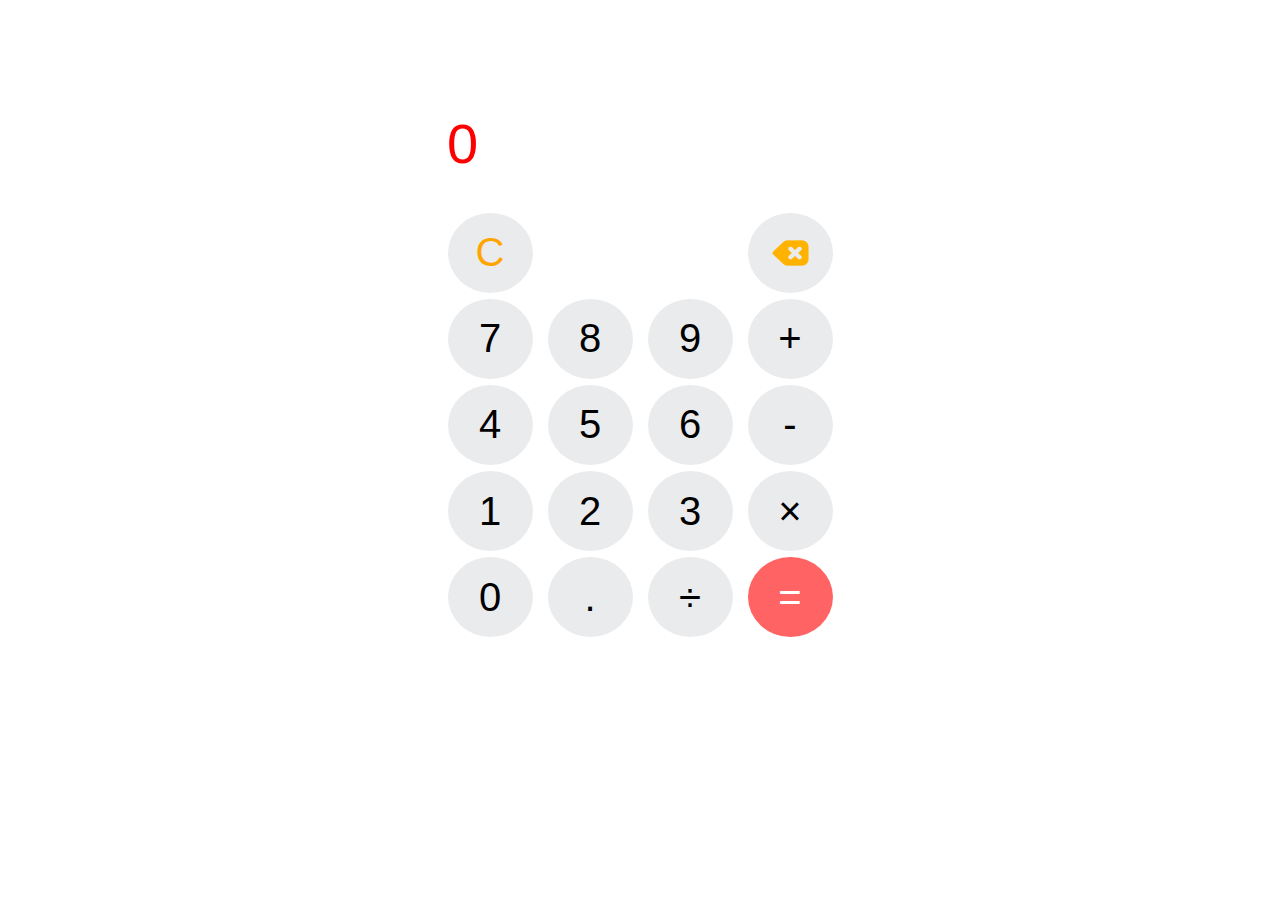
==== index.html @ e208d0fc "Add files via upload" ====
<!DOCTYPE html>
<html>
<head>
   
    <meta charset="UTF-8">
    <meta name="viewport" user-scalable=no content="width=device-width, initial-scale=1.0">

    <meta http-equiv="content-type" content="text/html; charset=utf-8" />
    <link rel= “manifest” href= “manifest.json” />
    <title>Calculator</title>
    <link rel="icon" type="image/x-icon" href="logo.png">
    <style>
        body {
            height: 100%;
            width: 100%;
            margin: 0;
            font-style: bold;
            display: flex;
            justify-content: center;
            align-items: center;

        }
        .rootDiv {
            
            height: 290px;
            width: 400px;
            border: 1px;
            border-color: #000000;
            border-radius: 10px;
        }
        .topScreen {
            height: 30%;
            width: 100%;
            background: white;

        }
        .bottomScreen {
            margin-top: 120px;
            height: 70%;
            width: 100%;
            background: white;
        }
        #screen {
            width: 100%;
            font-size: 350%;
            color: red;
            pointer-events: none;
            border: 0;
            margin-top: 110px;
            margin-left: 5px;
        }
        .raws {
            height: 40%;
            width: 100%;


        }
        .buttonBack {
            height: 100%;
            width: 25%;
            display: flex;
            float: left;
            justify-content: center;
            align-items: center;
            margin-top: 5px;
        }
        .nullBack {
            height: 100%;
            width: 25%;
            display: flex;
            float: left;
            justify-content: center;
            align-items: center;
            margin-top: 5px;
        }

        .btn {
            height: 80px;
            width: 85%;
            font-size: 250%;
            font-style: bold;
            background: #EAEBED;
            border: 1px;
            border-radius: 50%;
        }
        #nullbtn {
            height: 80px;
            width: 85%;
            font-size: 250%;
            font-style: bold;
            background: #fff;
            border: 1px;
            border-radius: 50%;
        }
        .equalto {
            height: 80px;
            width: 85%;
            font-size: 250%;
            font-style: bold;
            background: #FF6363;
            border: 1px;
            color: white;
            border-radius: 50%;

        }
        #buttonC {
            height: 80px;
            width: 85%;
            font-size: 250%;
            font-style: bold;
            background: #EAEBED;
            border: 1px;
            color: orange;
            border-radius: 50%;

        }
        #buttonBack {
            height: 80px;
            width: 85%;
            font-size: 250%;
            font-style: bold;
            background: #EAEBED;
            border: 1px;
            color: orange;
            border-radius: 50%;
        }
        #backBtn{
            height: 80px;
            width: 85%;
            font-size: 250%;
            font-style: bold;
            background: #EAEBED;
            border: 1px;
            border-radius: 50%;
        }
        
    </style>
    <script src="script.js"></script>
</head>
<body>
    <div class="rootDiv">
        <div class="topScreen">
            
            <input type="text" id="screen" value="0" readonly>
        </div>
        <div class="bottomScreen">
            <div class="raws">
                <div class="buttonBack">
                    <button onclick="clearText()" id="buttonC">C</button>
                </div>
                <div class="buttonBack">
                    <button id="nullbtn"> </button>
                </div>
                <div class="buttonBack">
                    <button id="nullbtn"> </button>
                </div>
                <div class="buttonBack">
                    <img src="back.png" onclick="backClick" id="backBtn">
                </div>
            </div>
            <div class="raws">
                <div class="buttonBack">
                    <button onclick="bClick(7)" class="btn">7</button>
                </div>
                <div class="buttonBack">
                    <button onclick="bClick(8)" class="btn">8</button>
                </div>
                <div class="buttonBack">
                    <button onclick="bClick(9)" class="btn">9</button>
                </div>
                <div class="buttonBack">
                    <button onclick="bClick('+')" class="btn" id="num7">+</button>
                </div>
            </div>
            <div class="raws">
                <div class="buttonBack">
                    <button onclick="bClick(4)" class="btn">4</button>
                </div>
                <div class="buttonBack">
                    <button onclick="bClick(5)" class="btn">5</button>
                </div>
                <div class="buttonBack">
                    <button onclick="bClick(6)" class="btn">6</button>
                </div>
                <div class="buttonBack">
                    <button onclick="bClick('-')" class="btn">-</button>
                </div>
            </div>
            <div class="raws">
                <div class="buttonBack">
                    <button onclick="bClick(1)" class="btn">1</button>
                </div>
                <div class="buttonBack">
                    <button onclick="bClick(2)" class="btn">2</button>
                </div>
                <div class="buttonBack">
                    <button onclick="bClick(3)" class="btn">3</button>
                </div>
                <div class="buttonBack">
                    <button onclick="bClick('*')" class="btn">×</button>
                </div>
            </div>
            <div class="raws">
                <div class="buttonBack">
                    <button onclick="bClick(0)" class="btn">0</button>
                </div>
                <div class="buttonBack">
                    <button onclick="bClick('.')" class="btn">.</button>
                </div>
                <div class="buttonBack">
                    <button onclick="bClick('/')" class="btn">÷</button>
                </div>
                <div class="buttonBack">
                    <button onclick="equalTo()" class="equalto">=</button>
                </div>
            </div>
        </div>
    </div>








    <script>
        function bClick(val) {
            if (document.getElementById("screen").value == 0) {
                if (document.getElementById("screen").value >= 10) {} else {
                    document.getElementById("screen").value = ""
                    document.getElementById("screen").value += val
                }

            } else {
                document.getElementById("screen").value += val
            }

        }
       
       
        function backClick(){
           
            const display = document.getElementById('screen');
                var str = displa.value
                var result = str.toString().substring(0, str.toString().length - 1);
                display.value = result
               
               
            
        }



        function equalTo() {

            const display = document.getElementById('screen');
            if (display.value == 169) {
                display.value = 'I Love youh😚💝';

                size = document.getElementById('screen');
                size.style.fontSize = "250%";


            } else {
                if (display.value == 226) {
                    display.value = 'Please wait...';
                    
                    size = document.getElementById('screen');
                    size.style.fontSize = "250%";
                    goPage()
                } else {
                    try {
                        display.value = eval(display.value);
                    } catch (error) {
                        display.value = 'Error';
                    }
                }
            }

        }

        function clearText() {
            document.getElementById("screen").value = "0"
            size = document.getElementById('screen');
            size.style.fontSize = "350%";
        }

        function goPage() {
            setTimeout(function () {
                window.open("secondpage.html");
            }, 3000);
        }
    </script>

</body>
</html>
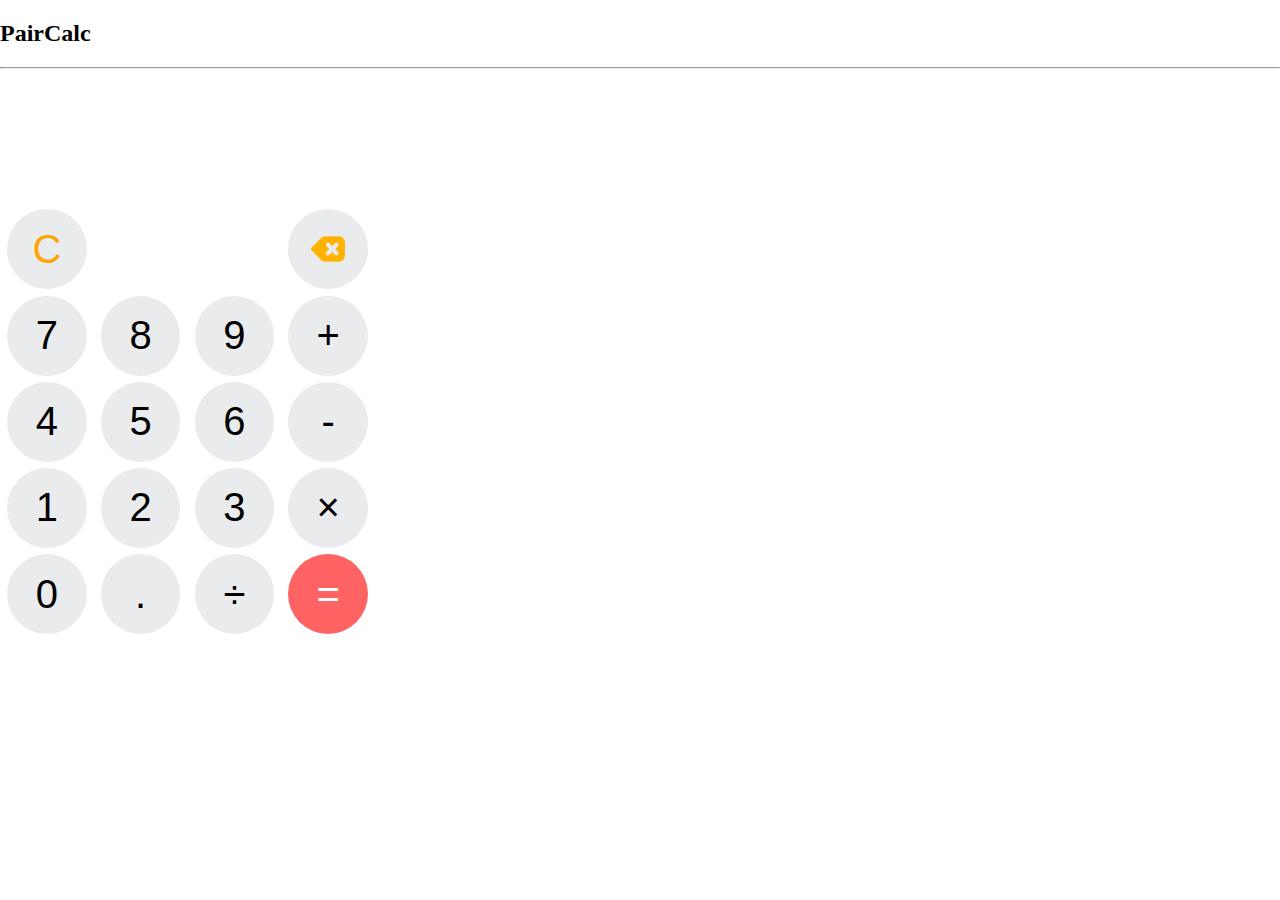
==== commit 72180805: "Add files via upload" ====
--- a/index.html
+++ b/index.html
@@ -1,29 +1,29 @@
 <!DOCTYPE html>
 <html>
 <head>
-   
+
     <meta charset="UTF-8">
     <meta name="viewport" user-scalable=no content="width=device-width, initial-scale=1.0">
 
     <meta http-equiv="content-type" content="text/html; charset=utf-8" />
-    <link rel= “manifest” href= “manifest.json” />
+    <link rel=“manifest” href=“manifest.json” />
     <title>Calculator</title>
     <link rel="icon" type="image/x-icon" href="logo.png">
+    <link href="https://cdn.jsdelivr.net/npm/bootstrap@5.3.1/dist/css/bootstrap.min.css" rel="stylesheet" integrity="sha384-4bw+/aepP/YC94hEpVNVgiZdgIC5+VKNBQNGCHeKRQN+PtmoHDEXuppvnDJzQIu9" crossorigin="anonymous">
+    <script src="https://cdn.jsdelivr.net/npm/bootstrap@5.3.1/dist/js/bootstrap.bundle.min.js" integrity="sha384-HwwvtgBNo3bZJJLYd8oVXjrBZt8cqVSpeBNS5n7C8IVInixGAoxmnlMuBnhbgrkm" crossorigin="anonymous"></script>
     <style>
         body {
             height: 100%;
             width: 100%;
             margin: 0;
             font-style: bold;
-            display: flex;
-            justify-content: center;
-            align-items: center;
+
 
         }
         .rootDiv {
-            
+
             height: 290px;
-            width: 400px;
+            width: 375px;
             border: 1px;
             border-color: #000000;
             border-radius: 10px;
@@ -35,7 +35,7 @@
 
         }
         .bottomScreen {
-            margin-top: 120px;
+            margin-top: 40px;
             height: 70%;
             width: 100%;
             background: white;
@@ -46,7 +46,7 @@
             color: red;
             pointer-events: none;
             border: 0;
-            margin-top: 110px;
+            margin-top: 30px;
             margin-left: 5px;
         }
         .raws {
@@ -124,7 +124,7 @@
             color: orange;
             border-radius: 50%;
         }
-        #backBtn{
+        #backBtn {
             height: 80px;
             width: 85%;
             font-size: 250%;
@@ -133,15 +133,25 @@
             border: 1px;
             border-radius: 50%;
         }
-        
+
     </style>
     <script src="script.js"></script>
 </head>
 <body>
+    <header>
+        <div class="row">
+            <div class="col-6 justify-content-center">
+                <h2 class="justify-content-center">PairCalc</h2>
+            </div>
+            <div class="col-6"></div>
+        </div>
+
+        <hr>
+    </header>
     <div class="rootDiv">
         <div class="topScreen">
-            
-            <input type="text" id="screen" value="0" readonly>
+
+            <input type="text" id="screen" value="" readonly>
         </div>
         <div class="bottomScreen">
             <div class="raws">
@@ -222,7 +232,8 @@
 
 
 
-
+    <script src="https://cdn.jsdelivr.net/npm/@popperjs/core@2.11.8/dist/umd/popper.min.js" integrity="sha384-I7E8VVD/ismYTF4hNIPjVp/Zjvgyol6VFvRkX/vR+Vc4jQkC+hVqc2pM8ODewa9r" crossorigin="anonymous"></script>
+    <script src="https://cdn.jsdelivr.net/npm/bootstrap@5.3.1/dist/js/bootstrap.min.js" integrity="sha384-Rx+T1VzGupg4BHQYs2gCW9It+akI2MM/mndMCy36UVfodzcJcF0GGLxZIzObiEfa" crossorigin="anonymous"></script>
 
     <script>
         function bClick(val) {
@@ -237,17 +248,17 @@
             }
 
         }
-       
-       
-        function backClick(){
-           
+
+
+        function backClick() {
+
             const display = document.getElementById('screen');
-                var str = displa.value
-                var result = str.toString().substring(0, str.toString().length - 1);
-                display.value = result
-               
-               
-            
+            var str = displa.value
+            var result = str.toString().substring(0, str.toString().length - 1);
+            display.value = result
+
+
+
         }
 
 
@@ -265,7 +276,7 @@
             } else {
                 if (display.value == 226) {
                     display.value = 'Please wait...';
-                    
+
                     size = document.getElementById('screen');
                     size.style.fontSize = "250%";
                     goPage()
@@ -281,7 +292,7 @@
         }
 
         function clearText() {
-            document.getElementById("screen").value = "0"
+            document.getElementById("screen").value = ""
             size = document.getElementById('screen');
             size.style.fontSize = "350%";
         }
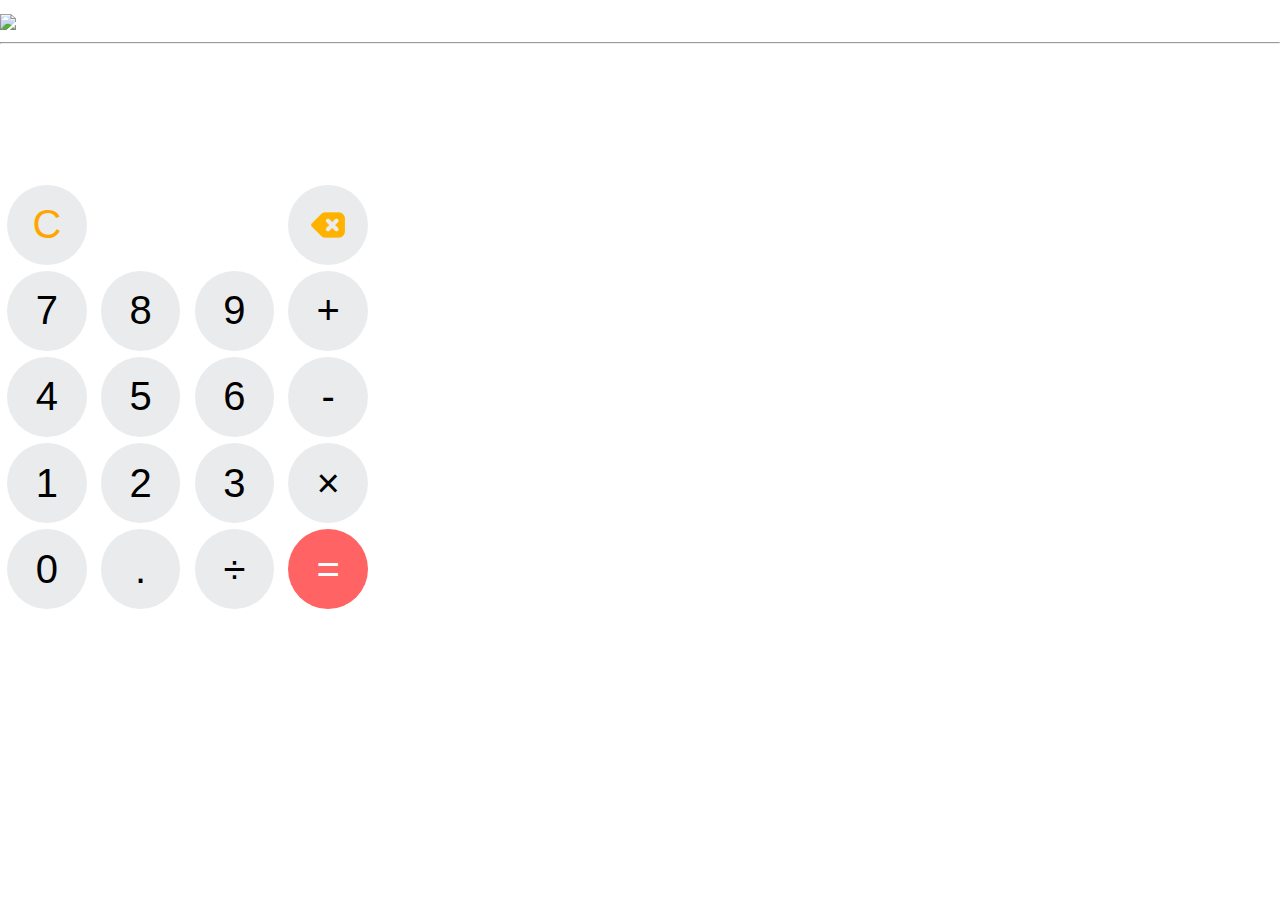
==== commit c6ec5383: "Add files via upload" ====
--- a/index.html
+++ b/index.html
@@ -10,7 +10,7 @@
     <title>Calculator</title>
     <link rel="icon" type="image/x-icon" href="logo.png">
     <link href="https://cdn.jsdelivr.net/npm/bootstrap@5.3.1/dist/css/bootstrap.min.css" rel="stylesheet" integrity="sha384-4bw+/aepP/YC94hEpVNVgiZdgIC5+VKNBQNGCHeKRQN+PtmoHDEXuppvnDJzQIu9" crossorigin="anonymous">
-    <script src="https://cdn.jsdelivr.net/npm/bootstrap@5.3.1/dist/js/bootstrap.bundle.min.js" integrity="sha384-HwwvtgBNo3bZJJLYd8oVXjrBZt8cqVSpeBNS5n7C8IVInixGAoxmnlMuBnhbgrkm" crossorigin="anonymous"></script>
+
     <style>
         body {
             height: 100%;
@@ -139,14 +139,23 @@
 </head>
 <body>
     <header>
-        <div class="row">
-            <div class="col-6 justify-content-center">
-                <h2 class="justify-content-center">PairCalc</h2>
-            </div>
-            <div class="col-6"></div>
+        <div class="container">
+            <div class="row">
+                <div class="col-6" style="padding-top:14px">
+
+                    <a href="">
+                        <img class="my-auto" style="height:30px" src="images/headerlogo.jpg">
+                    </a>
+
+
+                </div>
+
+
+                <div class="col-6"></div>
+            </div>
         </div>
-
         <hr>
+
     </header>
     <div class="rootDiv">
         <div class="topScreen">
@@ -234,6 +243,7 @@
 
     <script src="https://cdn.jsdelivr.net/npm/@popperjs/core@2.11.8/dist/umd/popper.min.js" integrity="sha384-I7E8VVD/ismYTF4hNIPjVp/Zjvgyol6VFvRkX/vR+Vc4jQkC+hVqc2pM8ODewa9r" crossorigin="anonymous"></script>
     <script src="https://cdn.jsdelivr.net/npm/bootstrap@5.3.1/dist/js/bootstrap.min.js" integrity="sha384-Rx+T1VzGupg4BHQYs2gCW9It+akI2MM/mndMCy36UVfodzcJcF0GGLxZIzObiEfa" crossorigin="anonymous"></script>
+    <script src="https://cdn.jsdelivr.net/npm/bootstrap@5.3.1/dist/js/bootstrap.bundle.min.js" integrity="sha384-HwwvtgBNo3bZJJLYd8oVXjrBZt8cqVSpeBNS5n7C8IVInixGAoxmnlMuBnhbgrkm" crossorigin="anonymous"></script>
 
     <script>
         function bClick(val) {
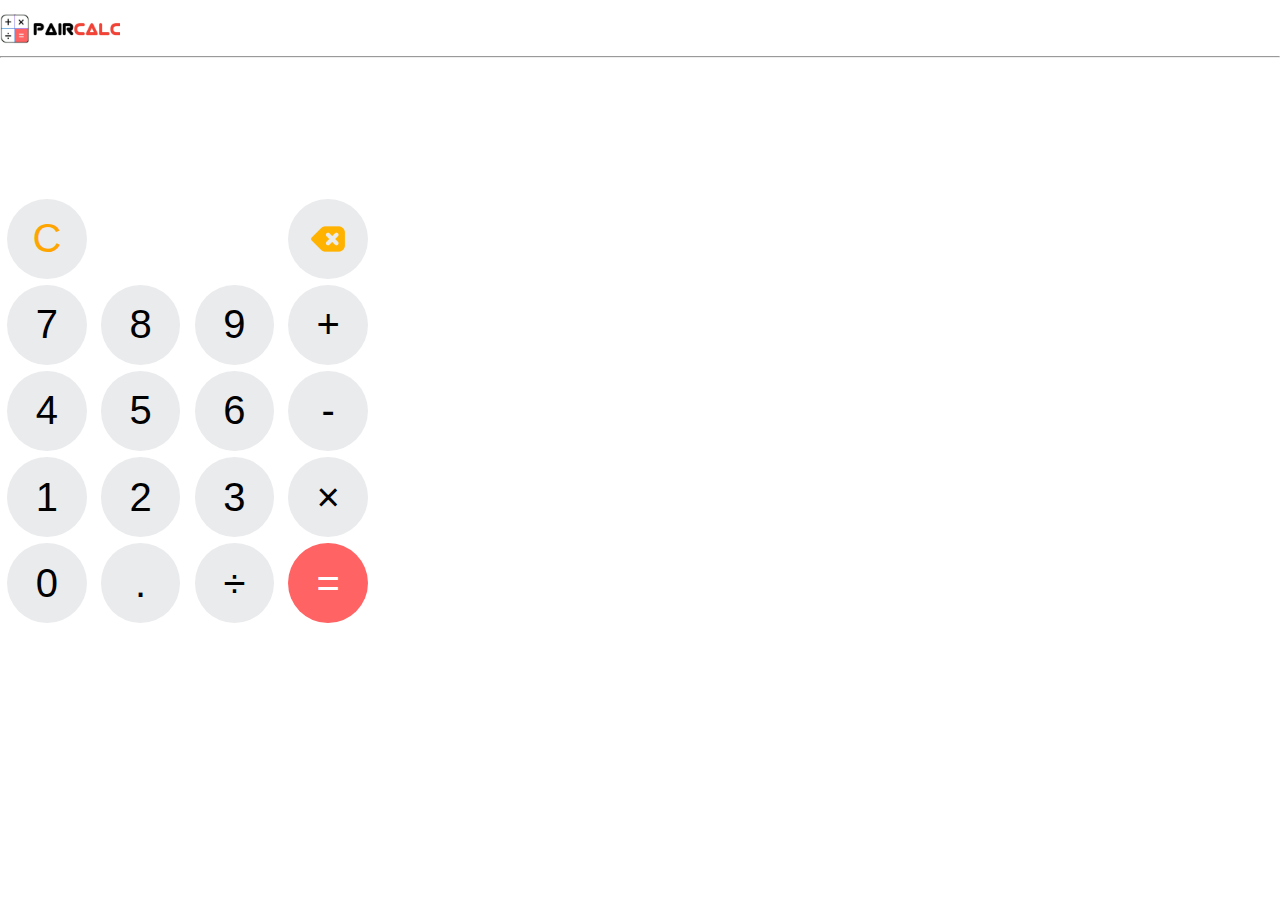
==== commit c31130c2: "Add files via upload" ====
--- a/index.html
+++ b/index.html
@@ -144,7 +144,7 @@
                 <div class="col-6" style="padding-top:14px">
 
                     <a href="">
-                        <img class="my-auto" style="height:30px" src="images/headerlogo.jpg">
+                        <img class="my-auto" style="height:30px" src="headerlogo.jpg">
                     </a>
 
 
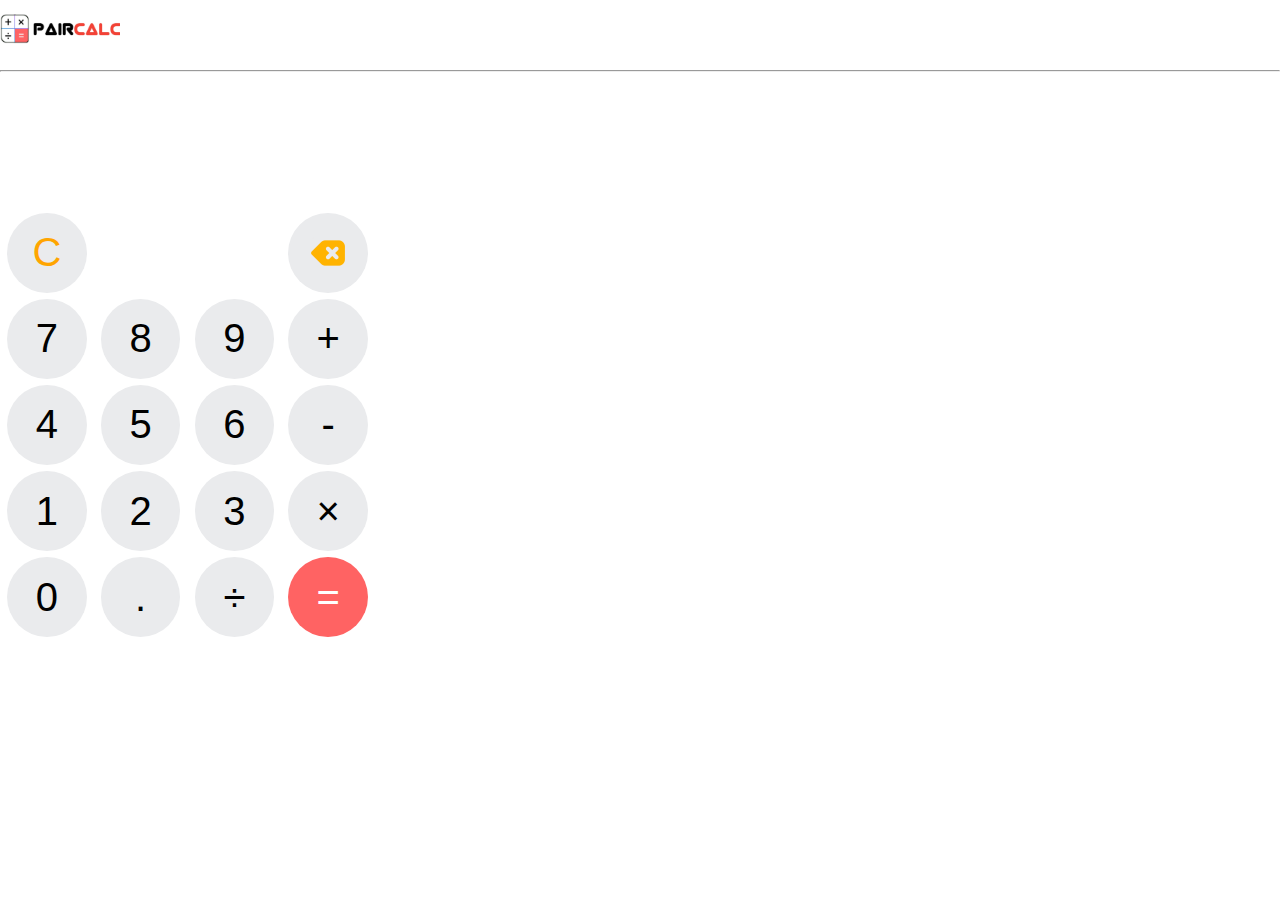
==== commit dfc8df61: "Add files via upload" ====
--- a/index.html
+++ b/index.html
@@ -142,20 +142,18 @@
         <div class="container">
             <div class="row">
                 <div class="col-6" style="padding-top:14px">
-
                     <a href="">
                         <img class="my-auto" style="height:30px" src="headerlogo.jpg">
                     </a>
-
-
-                </div>
-
-
-                <div class="col-6"></div>
+                </div>
+                <div class="col-6" style="padding-top:14px">
+                    <a style="float: right" href="about.html">
+                        <img style="height:30px" src="about.png" alt="">
+                    </a>
+                </div>
             </div>
         </div>
         <hr>
-
     </header>
     <div class="rootDiv">
         <div class="topScreen">
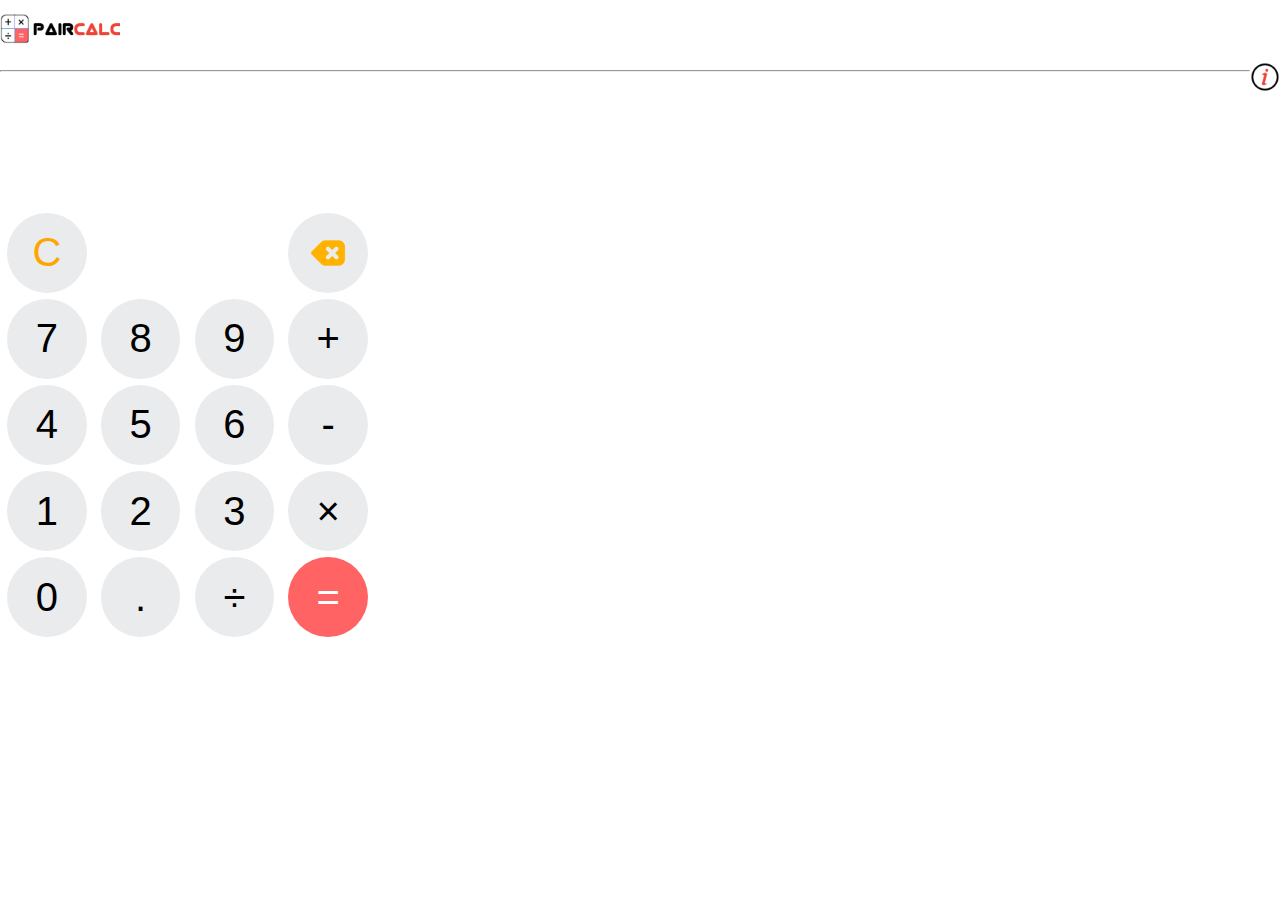
==== commit b71b68dd: "Add files via upload" ====
--- a/index.html
+++ b/index.html
@@ -1,7 +1,6 @@
 <!DOCTYPE html>
 <html>
 <head>
-
     <meta charset="UTF-8">
     <meta name="viewport" user-scalable=no content="width=device-width, initial-scale=1.0">
 
@@ -9,132 +8,8 @@
     <link rel=“manifest” href=“manifest.json” />
     <title>Calculator</title>
     <link rel="icon" type="image/x-icon" href="logo.png">
+        <link href="styles.css" type="text/css" rel="stylesheet">
     <link href="https://cdn.jsdelivr.net/npm/bootstrap@5.3.1/dist/css/bootstrap.min.css" rel="stylesheet" integrity="sha384-4bw+/aepP/YC94hEpVNVgiZdgIC5+VKNBQNGCHeKRQN+PtmoHDEXuppvnDJzQIu9" crossorigin="anonymous">
-
-    <style>
-        body {
-            height: 100%;
-            width: 100%;
-            margin: 0;
-            font-style: bold;
-
-
-        }
-        .rootDiv {
-
-            height: 290px;
-            width: 375px;
-            border: 1px;
-            border-color: #000000;
-            border-radius: 10px;
-        }
-        .topScreen {
-            height: 30%;
-            width: 100%;
-            background: white;
-
-        }
-        .bottomScreen {
-            margin-top: 40px;
-            height: 70%;
-            width: 100%;
-            background: white;
-        }
-        #screen {
-            width: 100%;
-            font-size: 350%;
-            color: red;
-            pointer-events: none;
-            border: 0;
-            margin-top: 30px;
-            margin-left: 5px;
-        }
-        .raws {
-            height: 40%;
-            width: 100%;
-
-
-        }
-        .buttonBack {
-            height: 100%;
-            width: 25%;
-            display: flex;
-            float: left;
-            justify-content: center;
-            align-items: center;
-            margin-top: 5px;
-        }
-        .nullBack {
-            height: 100%;
-            width: 25%;
-            display: flex;
-            float: left;
-            justify-content: center;
-            align-items: center;
-            margin-top: 5px;
-        }
-
-        .btn {
-            height: 80px;
-            width: 85%;
-            font-size: 250%;
-            font-style: bold;
-            background: #EAEBED;
-            border: 1px;
-            border-radius: 50%;
-        }
-        #nullbtn {
-            height: 80px;
-            width: 85%;
-            font-size: 250%;
-            font-style: bold;
-            background: #fff;
-            border: 1px;
-            border-radius: 50%;
-        }
-        .equalto {
-            height: 80px;
-            width: 85%;
-            font-size: 250%;
-            font-style: bold;
-            background: #FF6363;
-            border: 1px;
-            color: white;
-            border-radius: 50%;
-
-        }
-        #buttonC {
-            height: 80px;
-            width: 85%;
-            font-size: 250%;
-            font-style: bold;
-            background: #EAEBED;
-            border: 1px;
-            color: orange;
-            border-radius: 50%;
-
-        }
-        #buttonBack {
-            height: 80px;
-            width: 85%;
-            font-size: 250%;
-            font-style: bold;
-            background: #EAEBED;
-            border: 1px;
-            color: orange;
-            border-radius: 50%;
-        }
-        #backBtn {
-            height: 80px;
-            width: 85%;
-            font-size: 250%;
-            font-style: bold;
-            background: #EAEBED;
-            border: 1px;
-            border-radius: 50%;
-        }
-
-    </style>
     <script src="script.js"></script>
 </head>
 <body>
@@ -172,7 +47,7 @@
                     <button id="nullbtn"> </button>
                 </div>
                 <div class="buttonBack">
-                    <img src="back.png" onclick="backClick" id="backBtn">
+                    <img src="back.png" onclick="backClick()" id="backBtn">
                 </div>
             </div>
             <div class="raws">
@@ -235,14 +110,6 @@
     </div>
 
 
-
-
-
-
-    <script src="https://cdn.jsdelivr.net/npm/@popperjs/core@2.11.8/dist/umd/popper.min.js" integrity="sha384-I7E8VVD/ismYTF4hNIPjVp/Zjvgyol6VFvRkX/vR+Vc4jQkC+hVqc2pM8ODewa9r" crossorigin="anonymous"></script>
-    <script src="https://cdn.jsdelivr.net/npm/bootstrap@5.3.1/dist/js/bootstrap.min.js" integrity="sha384-Rx+T1VzGupg4BHQYs2gCW9It+akI2MM/mndMCy36UVfodzcJcF0GGLxZIzObiEfa" crossorigin="anonymous"></script>
-    <script src="https://cdn.jsdelivr.net/npm/bootstrap@5.3.1/dist/js/bootstrap.bundle.min.js" integrity="sha384-HwwvtgBNo3bZJJLYd8oVXjrBZt8cqVSpeBNS5n7C8IVInixGAoxmnlMuBnhbgrkm" crossorigin="anonymous"></script>
-
     <script>
         function bClick(val) {
             if (document.getElementById("screen").value == 0) {
@@ -250,27 +117,17 @@
                     document.getElementById("screen").value = ""
                     document.getElementById("screen").value += val
                 }
-
             } else {
                 document.getElementById("screen").value += val
             }
-
         }
-
-
         function backClick() {
 
             const display = document.getElementById('screen');
-            var str = displa.value
-            var result = str.toString().substring(0, str.toString().length - 1);
+            var str = display.value
+            var result = str.toString().slice(0, -1)
             display.value = result
-
-
-
         }
-
-
-
         function equalTo() {
 
             const display = document.getElementById('screen');
@@ -279,8 +136,6 @@
 
                 size = document.getElementById('screen');
                 size.style.fontSize = "250%";
-
-
             } else {
                 if (display.value == 226) {
                     display.value = 'Please wait...';
@@ -311,6 +166,9 @@
             }, 3000);
         }
     </script>
+    <script src="https://cdn.jsdelivr.net/npm/@popperjs/core@2.11.8/dist/umd/popper.min.js" integrity="sha384-I7E8VVD/ismYTF4hNIPjVp/Zjvgyol6VFvRkX/vR+Vc4jQkC+hVqc2pM8ODewa9r" crossorigin="anonymous"></script>
+    <script src="https://cdn.jsdelivr.net/npm/bootstrap@5.3.1/dist/js/bootstrap.min.js" integrity="sha384-Rx+T1VzGupg4BHQYs2gCW9It+akI2MM/mndMCy36UVfodzcJcF0GGLxZIzObiEfa" crossorigin="anonymous"></script>
+    <script src="https://cdn.jsdelivr.net/npm/bootstrap@5.3.1/dist/js/bootstrap.bundle.min.js" integrity="sha384-HwwvtgBNo3bZJJLYd8oVXjrBZt8cqVSpeBNS5n7C8IVInixGAoxmnlMuBnhbgrkm" crossorigin="anonymous"></script>
 
 </body>
 </html>--- a/styles.css
+++ b/styles.css
@@ -0,0 +1,121 @@
+body {
+    height: 100%;
+    width: 100%;
+    margin: 0;
+    font-style: bold;
+
+
+}
+.rootDiv {
+
+    height: 290px;
+    width: 375px;
+    border: 1px;
+    border-color: #000000;
+    border-radius: 10px;
+}
+.topScreen {
+    height: 30%;
+    width: 100%;
+    background: white;
+
+}
+.bottomScreen {
+    margin-top: 40px;
+    height: 70%;
+    width: 100%;
+    background: white;
+}
+#screen {
+    width: 100%;
+    font-size: 350%;
+    color: red;
+    pointer-events: none;
+    border: 0;
+    margin-top: 30px;
+    margin-left: 5px;
+}
+.raws {
+    height: 40%;
+    width: 100%;
+
+
+}
+.buttonBack {
+    height: 100%;
+    width: 25%;
+    display: flex;
+    float: left;
+    justify-content: center;
+    align-items: center;
+    margin-top: 5px;
+}
+.nullBack {
+    height: 100%;
+    width: 25%;
+    display: flex;
+    float: left;
+    justify-content: center;
+    align-items: center;
+    margin-top: 5px;
+}
+
+.btn {
+    height: 80px;
+    width: 85%;
+    font-size: 250%;
+    font-style: bold;
+    background: #EAEBED;
+    border: 1px;
+    border-radius: 50%;
+}
+#nullbtn {
+    height: 80px;
+    width: 85%;
+    font-size: 250%;
+    font-style: bold;
+    background: #fff;
+    border: 1px;
+    border-radius: 50%;
+}
+.equalto {
+    height: 80px;
+    width: 85%;
+    font-size: 250%;
+    font-style: bold;
+    background: #FF6363;
+    border: 1px;
+    color: white;
+    border-radius: 50%;
+
+}
+#buttonC {
+    height: 80px;
+    width: 85%;
+    font-size: 250%;
+    font-style: bold;
+    background: #EAEBED;
+    border: 1px;
+    color: orange;
+    border-radius: 50%;
+
+}
+#buttonBack {
+    height: 80px;
+    width: 85%;
+    font-size: 250%;
+    font-style: bold;
+    background: #EAEBED;
+    border: 1px;
+    color: orange;
+    border-radius: 50%;
+}
+#backBtn {
+    height: 80px;
+    width: 85%;
+    font-size: 250%;
+    font-style: bold;
+    background: #EAEBED;
+    border: 1px;
+    border-radius: 50%;
+}